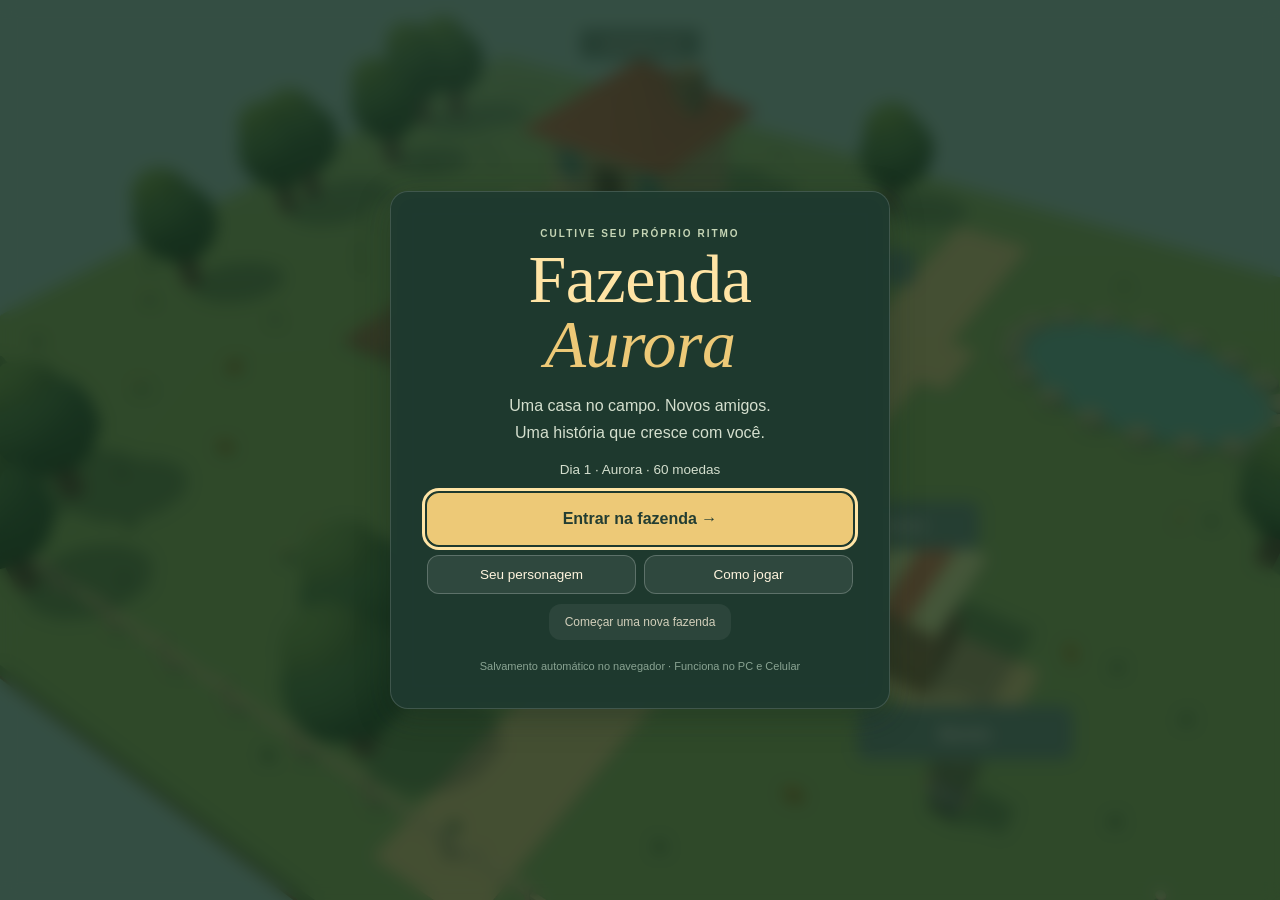
==== index.html @ 2487c28c "feat: Fazenda Aurora pronto para GitHub Pages com suporte mobile touch e áudio procedural" ====
<!DOCTYPE html>
<html lang="pt-BR">
<head>
  <meta charset="UTF-8">
  <meta name="viewport" content="width=device-width, initial-scale=1, maximum-scale=1, user-scalable=no, viewport-fit=cover">
  <title>Fazenda Aurora — Jogo 3D de Fazenda</title>
  
  <!-- SEO & Social Sharing -->
  <meta name="description" content="Fazenda Aurora — Jogo 3D relaxante de fazenda no navegador inspirado em Stardew Valley. Plante, colha, converse com os moradores e prospere no campo.">
  <meta name="theme-color" content="#203b30">
  <meta name="apple-mobile-web-app-capable" content="yes">
  <meta name="apple-mobile-web-app-status-bar-style" content="black-translucent">
  <link rel="icon" type="image/svg+xml" href="favicon.svg">
  
  <meta property="og:title" content="Fazenda Aurora — Jogo 3D de Fazenda">
  <meta property="og:description" content="Cultive seu próprio ritmo. Plante, regue, colha e viva a tranquilidade do campo direto no navegador.">
  <meta property="og:image" content="game-preview.png">
  <meta property="og:type" content="website">
  
  <meta name="twitter:card" content="summary_large_image">
  <meta name="twitter:title" content="Fazenda Aurora — Jogo 3D de Fazenda">
  <meta name="twitter:description" content="Plante, colha e viva no campo direto no navegador.">
  <meta name="twitter:image" content="game-preview.png">

  <link rel="stylesheet" href="style.css">
  <script defer src="three.min.js"></script>
  <script defer src="sound.js"></script>
  <script defer src="game.js"></script>
</head>
<body>
  <!-- HUD Superior Esquerdo -->
  <header id="hud" class="panel">
    <span class="eyebrow">SEU PEQUENO REFÚGIO</span>
    <h1>☀ Fazenda Aurora</h1>
    <div id="stats"></div>
    <div class="meter"><div id="energyFill"></div></div>
    <div id="wallet"></div>
  </header>

  <!-- Barra de Ferramentas / Opções -->
  <nav id="toolbar" class="panel" aria-label="Opções do jogo">
    <button id="soundButton" title="Alternar som">🔊 Som</button>
    <button id="cameraButton" title="Alternar ângulo da câmera">Câmera · V</button>
    <button id="menuButton" title="Abrir menu">Menu · Esc</button>
  </nav>

  <!-- Ajuda / Teclas (Desktop) -->
  <aside id="help" class="panel">
    <b>Uma vida mais tranquila.</b><br>
    WASD / setas · caminhar<br>E · plantar, regar e colher<br>
    1 / 2 / 3 · escolher sementes<br>R · dormir perto da casa<br>V · mudar a câmera<br>Q / F · girar a câmera<br>Esc · pausar / menu<br><br>
    <small>Moedas douradas valem 5 cada.<br>Converse com os moradores usando E.</small>
  </aside>

  <!-- Painel de Missões e Metas -->
  <aside id="quest" class="panel">
    <span class="eyebrow">VIDA NA VILA</span>
    <div id="questText"></div>
    <progress id="goal" max="500" value="0"></progress>
    <small id="goalText"></small>
  </aside>

  <!-- Notificações e Avisos -->
  <div id="toast" class="panel" role="status"></div>
  <div id="prompt" class="panel"></div>

  <!-- Barra de Seleção de Sementes -->
  <nav id="bar" class="panel" aria-label="Sementes">
    <button data-seed="0">1 · Cenoura</button>
    <button data-seed="1">2 · Tomate</button>
    <button data-seed="2">3 · Abóbora</button>
  </nav>

  <!-- Controles Touch para Celular / Tablet -->
  <div id="touchControls" class="touch-only" aria-hidden="true">
    <div id="touchJoy" aria-label="Joystick de movimento">
      <div id="touchKnob"></div>
    </div>
    <div id="touchActions">
      <button id="touchActionBtn" class="touch-btn touch-action" title="Interagir">Ação</button>
      <button id="touchSleepBtn" class="touch-btn touch-sleep" title="Dormir" hidden>🛌 Dormir</button>
      <button id="touchCamBtn" class="touch-btn touch-cam" title="Câmera">🎥</button>
    </div>
  </div>

  <!-- Mercadinho da Vila -->
  <div id="shop">
    <article class="panel" role="dialog" aria-modal="true" aria-labelledby="shopTitle">
      <h1 id="shopTitle">Mercadinho da vila</h1>
      <p>Sementes novas, colheitas fresquinhas.</p>
      <div id="shopStats"></div>
      <button data-buy="0">🥕 5 sementes de cenoura · 20 moedas</button>
      <button data-buy="1">🍅 5 sementes de tomate · 35 moedas</button>
      <button data-buy="2">🎃 5 sementes de abóbora · 50 moedas</button>
      <button id="sell">Vender toda a colheita</button>
      <button id="close">Voltar para a fazenda</button>
    </article>
  </div>

  <!-- Menu Principal -->
  <section id="menu" class="overlay" aria-label="Menu principal">
    <article class="menu-card panel" role="dialog" aria-modal="true" aria-labelledby="menuTitle">
      <span class="eyebrow">CULTIVE SEU PRÓPRIO RITMO</span>
      <h1 id="menuTitle">Fazenda<br><em>Aurora</em></h1>
      <p>Uma casa no campo. Novos amigos.<br>Uma história que cresce com você.</p>
      <div id="menuSummary"></div>
      <button id="play" class="primary">Entrar na fazenda →</button>
      <div class="menu-row">
        <button id="charactersButton">Seu personagem</button>
        <button id="instructionsButton">Como jogar</button>
      </div>
      <button id="newGame" class="subtle">Começar uma nova fazenda</button>
      <p id="resetConfirm" hidden>
        Apagar o progresso atual?<br>
        <button id="confirmReset">Sim, recomeçar</button>
        <button id="cancelReset">Cancelar</button>
      </p>
      <small>Salvamento automático no navegador · Funciona no PC e Celular</small>
    </article>
  </section>

  <!-- Escolha de Personagem -->
  <section id="characters" class="overlay" hidden>
    <article class="panel modal-card" role="dialog" aria-modal="true" aria-labelledby="charactersTitle">
      <span class="eyebrow">QUEM VAI CUIDAR DA FAZENDA?</span>
      <h1 id="charactersTitle">Escolha seu personagem</h1>
      <p>A escolha é visual. Todos começam com as mesmas oportunidades.</p>
      <div id="characterList"></div>
      <button id="charactersBack" class="primary">Voltar ao menu</button>
    </article>
  </section>

  <!-- Instruções de Jogo -->
  <section id="instructions" class="overlay" hidden>
    <article class="panel modal-card" role="dialog" aria-modal="true" aria-labelledby="instructionsTitle">
      <h1 id="instructionsTitle">Como jogar</h1>
      <ol>
        <li><strong>Movimento:</strong> No computador, use <code>WASD</code> ou setas. No celular, use o joystick na tela.</li>
        <li><strong>Plantio e Rega:</strong> Escolha sementes (1–3 ou na barra). Pressione <code>E</code> (ou botão Ação) para plantar e novamente para regar.</li>
        <li><strong>Dormir:</strong> Vá até a casa e aperte <code>R</code> (ou botão Dormir). Apenas plantas regadas crescem no dia seguinte!</li>
        <li><strong>Colheita:</strong> Cenouras levam 1 dia; tomates levam 2; abóboras levam 3. Colha e venda no mercado.</li>
        <li><strong>Economia:</strong> Recolha as moedas espalhadas pelos caminhos diariamente e entregue encomendas aos moradores (Lina e Bento).</li>
      </ol>
      <p><em>V</em> alterna a câmera (Diorama, Próxima e Aérea). <em>Q/F</em> giram a visão. <em>Esc</em> abre o menu.</p>
      <button id="instructionsBack" class="primary">Entendi, vamos lá!</button>
    </article>
  </section>

  <!-- Janela de Diálogo com Moradores -->
  <section id="dialog" class="overlay" hidden>
    <article class="panel modal-card" role="dialog" aria-modal="true" aria-labelledby="dialogTitle">
      <span class="eyebrow">CONVERSA NA VILA</span>
      <h1 id="dialogTitle"></h1>
      <p id="dialogText"></p>
      <button id="deliver" class="primary">Entregar encomenda</button>
      <button id="dialogClose">Até mais!</button>
    </article>
  </section>
</body>
</html>
---- style.css ----
* { box-sizing: border-box; -webkit-tap-highlight-color: transparent; }
:root {
  --primary: #edc977;
  --primary-hover: #ffe4a5;
  --bg-panel: #203b30f0;
  --bg-border: #ffffff25;
  --text-main: #fff5de;
  --text-muted: #d4dfce;
  --accent-gold: #ffe29a;
}

body {
  margin: 0;
  overflow: hidden;
  background: #aed8ca;
  font-family: -apple-system, BlinkMacSystemFont, "Segoe UI", Roboto, Helvetica, Arial, sans-serif;
  color: var(--text-main);
  user-select: none;
  -webkit-user-select: none;
  touch-action: none;
}

canvas {
  display: block;
  touch-action: none;
  width: 100vw;
  height: 100vh;
}

.panel {
  background: var(--bg-panel);
  border: 1px solid var(--bg-border);
  border-radius: 18px;
  box-shadow: 0 8px 32px rgba(19, 41, 27, 0.35);
  backdrop-filter: blur(12px);
  -webkit-backdrop-filter: blur(12px);
}

#hud {
  position: absolute;
  top: max(16px, env(safe-area-inset-top));
  left: max(16px, env(safe-area-inset-left));
  padding: 16px 22px;
  pointer-events: none;
  z-index: 4;
}

h1 {
  font-family: Georgia, "Times New Roman", serif;
  margin: 0 0 6px;
  font-size: 26px;
  color: var(--primary-hover);
  letter-spacing: -0.5px;
}

#stats {
  font-size: 13.5px;
  line-height: 1.7;
  max-width: 340px;
  color: var(--text-muted);
}

#help {
  position: absolute;
  right: max(16px, env(safe-area-inset-right));
  top: max(85px, env(safe-area-inset-top) + 65px);
  padding: 16px 20px;
  font-size: 12.5px;
  line-height: 1.85;
  max-width: 250px;
  z-index: 4;
}
#help b { color: var(--primary-hover); }

#bar {
  position: absolute;
  bottom: max(20px, env(safe-area-inset-bottom));
  left: 50%;
  transform: translateX(-50%);
  display: flex;
  gap: 8px;
  padding: 8px 12px;
  z-index: 4;
  max-width: 95vw;
}

button {
  cursor: pointer;
  border: 1px solid rgba(255, 255, 255, 0.22);
  background: rgba(255, 255, 255, 0.08);
  color: var(--text-main);
  padding: 11px 16px;
  border-radius: 12px;
  font: inherit;
  font-weight: 500;
  transition: transform 0.1s ease, background 0.15s ease, color 0.15s ease;
}

button:hover, button.active {
  background: var(--primary);
  color: #233d32;
  border-color: var(--primary);
}

button:active {
  transform: scale(0.97);
}

button:focus-visible {
  outline: 3px solid var(--primary-hover);
  outline-offset: 2px;
}

#prompt {
  position: absolute;
  bottom: max(95px, env(safe-area-inset-bottom) + 75px);
  left: 50%;
  transform: translateX(-50%);
  padding: 10px 22px;
  text-align: center;
  max-width: 90vw;
  font-weight: 600;
  font-size: 14.5px;
  color: var(--primary-hover);
  z-index: 4;
  pointer-events: none;
  transition: opacity 0.2s ease;
}

#toast {
  position: absolute;
  z-index: 25;
  top: max(120px, env(safe-area-inset-top) + 100px);
  left: 50%;
  transform: translateX(-50%);
  padding: 12px 24px;
  opacity: 0;
  transition: opacity 0.25s ease, transform 0.25s ease;
  pointer-events: none;
  text-align: center;
  font-weight: 600;
  font-size: 14px;
  box-shadow: 0 10px 30px rgba(0, 0, 0, 0.4);
}

#shop {
  position: absolute;
  inset: 0;
  background: rgba(16, 39, 27, 0.75);
  display: none;
  place-items: center;
  z-index: 15;
  padding: 20px;
}
#shop article {
  width: min(440px, 94vw);
  padding: 26px;
  max-height: 90vh;
  overflow-y: auto;
}
#shop button {
  display: block;
  width: 100%;
  margin-top: 10px;
  text-align: left;
}

small { opacity: 0.8; }
[hidden] { display: none !important; }

.eyebrow {
  display: block;
  color: #c5d5b5;
  font-size: 10px;
  font-weight: 700;
  letter-spacing: 2px;
  margin-bottom: 8px;
}

#wallet {
  color: var(--accent-gold);
  font-size: 17px;
  margin-top: 8px;
  font-weight: 700;
}

.meter {
  height: 6px;
  background: rgba(255, 255, 255, 0.15);
  margin-top: 8px;
  border-radius: 9px;
  overflow: hidden;
}
#energyFill {
  height: 100%;
  background: linear-gradient(90deg, #8dc563, #edd477);
  transition: width 0.3s ease;
}

#toolbar {
  position: absolute;
  right: max(16px, env(safe-area-inset-right));
  top: max(16px, env(safe-area-inset-top));
  display: flex;
  padding: 6px;
  gap: 6px;
  z-index: 5;
}
#toolbar button {
  font-size: 12.5px;
  padding: 9px 13px;
}

#quest {
  position: absolute;
  left: max(16px, env(safe-area-inset-left));
  bottom: max(120px, env(safe-area-inset-bottom) + 90px);
  width: 250px;
  padding: 16px;
  font-size: 12.5px;
  line-height: 1.65;
  pointer-events: none;
  z-index: 4;
}

progress {
  width: 100%;
  height: 7px;
  accent-color: var(--primary);
  margin-top: 10px;
  border-radius: 4px;
}
#goalText { display: block; margin-top: 4px; }

.overlay {
  position: fixed;
  inset: 0;
  z-index: 20;
  display: grid;
  place-items: center;
  padding: 20px;
  background: rgba(16, 39, 27, 0.78);
  backdrop-filter: blur(8px);
  -webkit-backdrop-filter: blur(8px);
  overflow-y: auto;
}

.menu-card {
  width: min(500px, 100%);
  padding: 36px;
  text-align: center;
  background: #203b30f6;
}
.menu-card h1 {
  font-size: clamp(42px, 7vw, 68px);
  line-height: 0.96;
  font-weight: normal;
}
.menu-card h1 em { color: var(--primary); font-style: italic; }
.menu-card p { line-height: 1.65; color: var(--text-muted); }
#menuSummary { margin: 16px 0; font-size: 13.5px; color: var(--text-muted); }
.primary { background: var(--primary); color: #233d32; font-weight: 700; border-color: var(--primary); }
#play { width: 100%; margin-bottom: 10px; padding: 16px; font-size: 16px; }
.menu-row { display: flex; gap: 8px; }
.menu-row button { flex: 1; font-size: 13.5px; }
.subtle { border: 0; margin: 10px 0; font-size: 12px; opacity: 0.8; }
.subtle:hover { opacity: 1; }
.menu-card > small { display: block; font-size: 11px; margin-top: 10px; color: #a4beab; }

.modal-card {
  width: min(650px, 100%);
  padding: 30px;
  background: #203b30f8;
}
.modal-card p, .modal-card li { line-height: 1.8; color: var(--text-muted); }
.modal-card ol { padding-left: 20px; }
.modal-card code {
  background: rgba(255, 255, 255, 0.15);
  padding: 2px 6px;
  border-radius: 4px;
  font-family: inherit;
  color: var(--accent-gold);
}

#characterList {
  display: grid;
  grid-template-columns: repeat(3, 1fr);
  gap: 12px;
  margin: 22px 0;
}
.character-card {
  padding: 16px 10px;
  text-align: center;
}
.character-card strong, .character-card small { display: block; }
.character-card small { margin-top: 4px; font-size: 11px; }

.avatar {
  height: 100px;
  width: 80px;
  position: relative;
  display: block;
  margin: 0 auto 10px;
}
.avatar::before {
  content: '';
  position: absolute;
  left: 23px;
  top: 15px;
  width: 34px;
  height: 34px;
  background: var(--skin);
  border-radius: 9px;
  box-shadow: 0 -9px 0 var(--hat);
}
.avatar::after {
  content: '';
  position: absolute;
  left: 15px;
  top: 52px;
  width: 50px;
  height: 36px;
  background: var(--shirt);
  border-radius: 8px 8px 3px 3px;
  box-shadow: -10px 0 0 -5px var(--skin), 10px 0 0 -5px var(--skin);
}

button:disabled { opacity: 0.42; cursor: not-allowed; }

/* 📱 Controles Touch para Celular / Tablet */
.touch-only {
  display: none;
  pointer-events: none;
  position: fixed;
  inset: 0;
  z-index: 6;
}

body.touch-active .touch-only {
  display: block;
}

#touchJoy {
  position: absolute;
  bottom: max(25px, env(safe-area-inset-bottom) + 15px);
  left: max(20px, env(safe-area-inset-left) + 10px);
  width: 120px;
  height: 120px;
  border-radius: 50%;
  background: rgba(35, 61, 50, 0.5);
  border: 2px solid rgba(255, 255, 255, 0.25);
  backdrop-filter: blur(8px);
  -webkit-backdrop-filter: blur(8px);
  pointer-events: auto;
  touch-action: none;
  box-shadow: 0 4px 18px rgba(0, 0, 0, 0.25);
}

#touchKnob {
  position: absolute;
  left: 50%;
  top: 50%;
  width: 50px;
  height: 50px;
  margin: -25px 0 0 -25px;
  border-radius: 50%;
  background: radial-gradient(circle, #ffe4a5 30%, #edc977 100%);
  box-shadow: 0 4px 12px rgba(0, 0, 0, 0.35);
  pointer-events: none;
  transition: transform 0.05s ease-out;
}

#touchActions {
  position: absolute;
  bottom: max(25px, env(safe-area-inset-bottom) + 15px);
  right: max(20px, env(safe-area-inset-right) + 10px);
  display: flex;
  flex-direction: column-reverse;
  gap: 12px;
  align-items: flex-end;
  pointer-events: auto;
}

.touch-btn {
  pointer-events: auto;
  touch-action: manipulation;
  width: 64px;
  height: 64px;
  border-radius: 50%;
  border: 2px solid rgba(255, 255, 255, 0.35);
  background: rgba(32, 59, 48, 0.85);
  color: var(--accent-gold);
  font-weight: 700;
  font-size: 13px;
  display: flex;
  align-items: center;
  justify-content: center;
  text-align: center;
  box-shadow: 0 6px 18px rgba(0, 0, 0, 0.3);
  padding: 0;
}

.touch-btn:active {
  transform: scale(0.92);
  background: var(--primary);
  color: #203b30;
}

.touch-action {
  width: 72px;
  height: 72px;
  font-size: 14px;
  background: rgba(237, 201, 119, 0.25);
  border-color: var(--primary);
  color: var(--primary-hover);
}

.touch-cam {
  width: 48px;
  height: 48px;
  font-size: 18px;
}

.touch-sleep {
  width: auto;
  height: 48px;
  border-radius: 24px;
  padding: 0 16px;
  font-size: 13px;
}

body.menu-open #hud,
body.menu-open #help,
body.menu-open #bar,
body.menu-open #quest,
body.menu-open #prompt,
body.menu-open #toolbar,
body.menu-open #touchControls {
  visibility: hidden;
}

@media (max-width: 800px) {
  #help { display: none; }
  #hud { padding: 12px 16px; }
  h1 { font-size: 20px; }
  #quest { display: none; }
  #bar { bottom: max(14px, env(safe-area-inset-bottom)); }
  #bar button { padding: 8px 12px; font-size: 12px; }
  #toolbar button { padding: 8px 10px; font-size: 11px; }
  #prompt { font-size: 13px; bottom: max(100px, env(safe-area-inset-bottom) + 85px); }
  .modal-card { padding: 20px; }
  .menu-card { padding: 26px 20px; }
  .character-card { padding: 12px 4px; }
  .avatar { transform: scale(0.85); margin-bottom: 6px; }
}

@media (max-height: 600px) {
  .menu-card { padding: 20px; }
  .menu-card h1 { font-size: 38px; }
  #hud { padding: 8px 12px; }
  #hud h1 { font-size: 18px; }
  #bar button { padding: 6px 10px; }
}
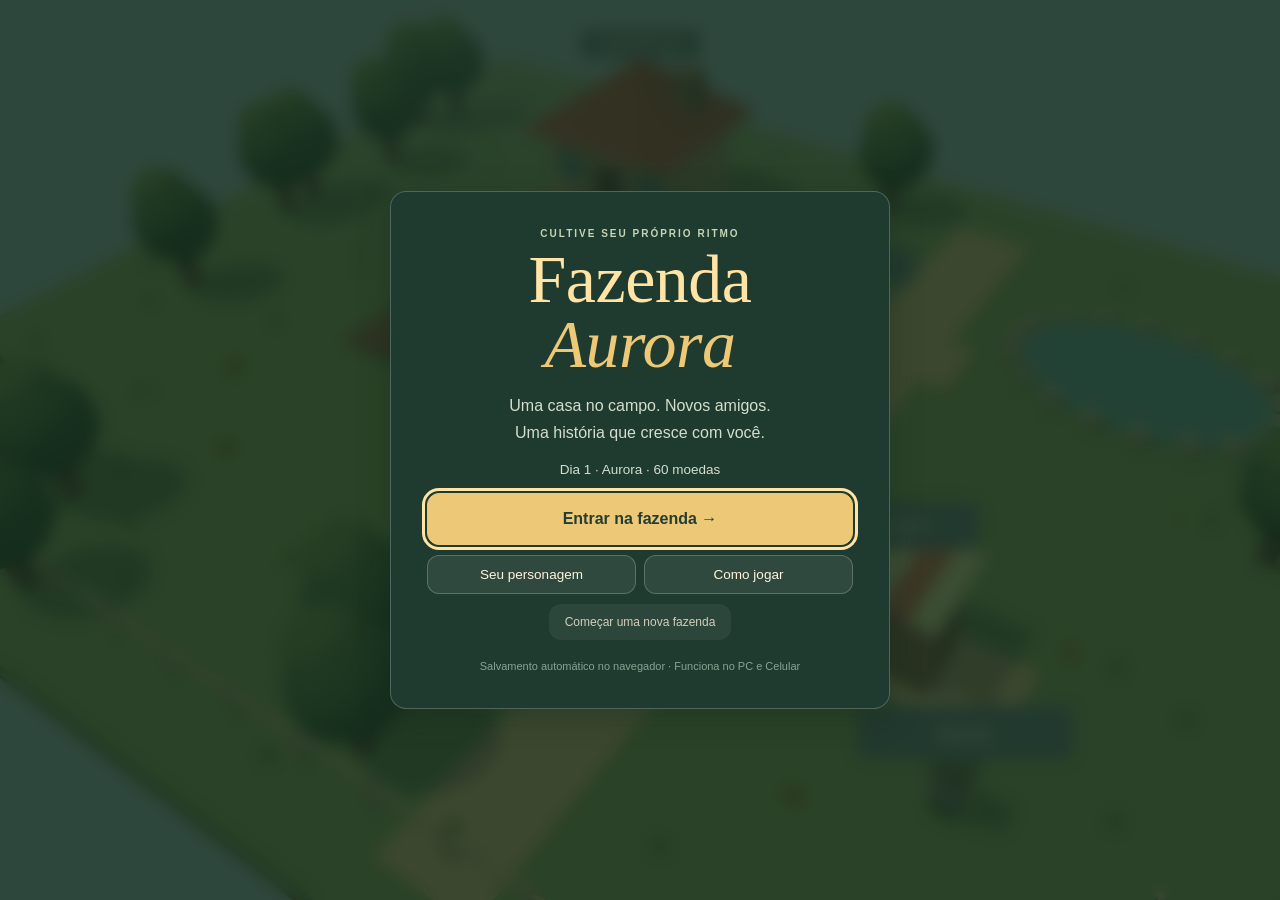
==== commit a194db6e: "fix(mobile): refatora layout mobile para evitar sobreposições e manter HUD e missões visíveis" ====
--- a/index.html
+++ b/index.html
@@ -39,9 +39,15 @@
 
   <!-- Barra de Ferramentas / Opções -->
   <nav id="toolbar" class="panel" aria-label="Opções do jogo">
-    <button id="soundButton" title="Alternar som">🔊 Som</button>
-    <button id="cameraButton" title="Alternar ângulo da câmera">Câmera · V</button>
-    <button id="menuButton" title="Abrir menu">Menu · Esc</button>
+    <button id="soundButton" title="Alternar som">
+      <span class="btn-icon">🔊</span><span class="btn-text"> Som</span>
+    </button>
+    <button id="cameraButton" title="Alternar ângulo da câmera">
+      <span class="btn-icon">🎥</span><span class="btn-text" id="cameraText"> Câmera · V</span>
+    </button>
+    <button id="menuButton" title="Abrir menu">
+      <span class="btn-icon">☰</span><span class="btn-text"> Menu · Esc</span>
+    </button>
   </nav>
 
   <!-- Ajuda / Teclas (Desktop) -->
@@ -54,7 +60,10 @@
 
   <!-- Painel de Missões e Metas -->
   <aside id="quest" class="panel">
-    <span class="eyebrow">VIDA NA VILA</span>
+    <div class="quest-title-row">
+      <span class="eyebrow">VIDA NA VILA</span>
+      <span id="questBadge" class="quest-badge">Missões</span>
+    </div>
     <div id="questText"></div>
     <progress id="goal" max="500" value="0"></progress>
     <small id="goalText"></small>
@@ -66,9 +75,15 @@
 
   <!-- Barra de Seleção de Sementes -->
   <nav id="bar" class="panel" aria-label="Sementes">
-    <button data-seed="0">1 · Cenoura</button>
-    <button data-seed="1">2 · Tomate</button>
-    <button data-seed="2">3 · Abóbora</button>
+    <button data-seed="0">
+      <span class="crop-icon">🥕</span> <span class="crop-name">1 · Cenoura</span> <span class="crop-qty">(8)</span>
+    </button>
+    <button data-seed="1">
+      <span class="crop-icon">🍅</span> <span class="crop-name">2 · Tomate</span> <span class="crop-qty">(3)</span>
+    </button>
+    <button data-seed="2">
+      <span class="crop-icon">🎃</span> <span class="crop-name">3 · Abóbora</span> <span class="crop-qty">(2)</span>
+    </button>
   </nav>
 
   <!-- Controles Touch para Celular / Tablet -->
--- a/style.css
+++ b/style.css
@@ -1,9 +1,13 @@
-* { box-sizing: border-box; -webkit-tap-highlight-color: transparent; }
+* {
+  box-sizing: border-box;
+  -webkit-tap-highlight-color: transparent;
+}
+
 :root {
   --primary: #edc977;
   --primary-hover: #ffe4a5;
-  --bg-panel: #203b30f0;
-  --bg-border: #ffffff25;
+  --bg-panel: rgba(32, 59, 48, 0.94);
+  --bg-border: rgba(255, 255, 255, 0.22);
   --text-main: #fff5de;
   --text-muted: #d4dfce;
   --accent-gold: #ffe29a;
@@ -30,11 +34,15 @@
 .panel {
   background: var(--bg-panel);
   border: 1px solid var(--bg-border);
-  border-radius: 18px;
-  box-shadow: 0 8px 32px rgba(19, 41, 27, 0.35);
+  border-radius: 16px;
+  box-shadow: 0 8px 30px rgba(19, 41, 27, 0.35);
   backdrop-filter: blur(12px);
   -webkit-backdrop-filter: blur(12px);
 }
+
+/* ==========================================================================
+   DESKTOP DEFAULT LAYOUT
+   ========================================================================== */
 
 #hud {
   position: absolute;
@@ -43,6 +51,7 @@
   padding: 16px 22px;
   pointer-events: none;
   z-index: 4;
+  max-width: 350px;
 }
 
 h1 {
@@ -56,7 +65,6 @@
 #stats {
   font-size: 13.5px;
   line-height: 1.7;
-  max-width: 340px;
   color: var(--text-muted);
 }
 
@@ -125,28 +133,30 @@
   z-index: 4;
   pointer-events: none;
   transition: opacity 0.2s ease;
+  white-space: nowrap;
 }
 
 #toast {
   position: absolute;
   z-index: 25;
-  top: max(120px, env(safe-area-inset-top) + 100px);
+  top: max(115px, env(safe-area-inset-top) + 95px);
   left: 50%;
   transform: translateX(-50%);
-  padding: 12px 24px;
+  padding: 11px 22px;
   opacity: 0;
-  transition: opacity 0.25s ease, transform 0.25s ease;
+  transition: opacity 0.25s ease;
   pointer-events: none;
   text-align: center;
   font-weight: 600;
-  font-size: 14px;
+  font-size: 13.5px;
   box-shadow: 0 10px 30px rgba(0, 0, 0, 0.4);
+  max-width: 90vw;
 }
 
 #shop {
   position: absolute;
   inset: 0;
-  background: rgba(16, 39, 27, 0.75);
+  background: rgba(16, 39, 27, 0.78);
   display: none;
   place-items: center;
   z-index: 15;
@@ -179,7 +189,7 @@
 
 #wallet {
   color: var(--accent-gold);
-  font-size: 17px;
+  font-size: 16.5px;
   margin-top: 8px;
   font-weight: 700;
 }
@@ -209,6 +219,9 @@
 #toolbar button {
   font-size: 12.5px;
   padding: 9px 13px;
+  display: flex;
+  align-items: center;
+  gap: 4px;
 }
 
 #quest {
@@ -222,6 +235,14 @@
   pointer-events: none;
   z-index: 4;
 }
+.quest-title-row {
+  display: flex;
+  align-items: center;
+  justify-content: space-between;
+}
+.quest-badge {
+  display: none;
+}
 
 progress {
   width: 100%;
@@ -232,6 +253,7 @@
 }
 #goalText { display: block; margin-top: 4px; }
 
+/* Modals */
 .overlay {
   position: fixed;
   inset: 0;
@@ -239,7 +261,7 @@
   display: grid;
   place-items: center;
   padding: 20px;
-  background: rgba(16, 39, 27, 0.78);
+  background: rgba(16, 39, 27, 0.82);
   backdrop-filter: blur(8px);
   -webkit-backdrop-filter: blur(8px);
   overflow-y: auto;
@@ -249,10 +271,10 @@
   width: min(500px, 100%);
   padding: 36px;
   text-align: center;
-  background: #203b30f6;
+  background: #203b30f8;
 }
 .menu-card h1 {
-  font-size: clamp(42px, 7vw, 68px);
+  font-size: clamp(40px, 7vw, 68px);
   line-height: 0.96;
   font-weight: normal;
 }
@@ -342,41 +364,41 @@
 
 #touchJoy {
   position: absolute;
-  bottom: max(25px, env(safe-area-inset-bottom) + 15px);
-  left: max(20px, env(safe-area-inset-left) + 10px);
-  width: 120px;
-  height: 120px;
+  bottom: max(18px, env(safe-area-inset-bottom) + 8px);
+  left: max(16px, env(safe-area-inset-left) + 6px);
+  width: 114px;
+  height: 114px;
   border-radius: 50%;
-  background: rgba(35, 61, 50, 0.5);
-  border: 2px solid rgba(255, 255, 255, 0.25);
+  background: rgba(35, 61, 50, 0.55);
+  border: 2px solid rgba(255, 255, 255, 0.28);
   backdrop-filter: blur(8px);
   -webkit-backdrop-filter: blur(8px);
   pointer-events: auto;
   touch-action: none;
-  box-shadow: 0 4px 18px rgba(0, 0, 0, 0.25);
+  box-shadow: 0 4px 18px rgba(0, 0, 0, 0.3);
 }
 
 #touchKnob {
   position: absolute;
   left: 50%;
   top: 50%;
-  width: 50px;
-  height: 50px;
-  margin: -25px 0 0 -25px;
+  width: 48px;
+  height: 48px;
+  margin: -24px 0 0 -24px;
   border-radius: 50%;
   background: radial-gradient(circle, #ffe4a5 30%, #edc977 100%);
-  box-shadow: 0 4px 12px rgba(0, 0, 0, 0.35);
+  box-shadow: 0 4px 12px rgba(0, 0, 0, 0.4);
   pointer-events: none;
-  transition: transform 0.05s ease-out;
+  transition: transform 0.04s ease-out;
 }
 
 #touchActions {
   position: absolute;
-  bottom: max(25px, env(safe-area-inset-bottom) + 15px);
-  right: max(20px, env(safe-area-inset-right) + 10px);
+  bottom: max(18px, env(safe-area-inset-bottom) + 8px);
+  right: max(16px, env(safe-area-inset-right) + 6px);
   display: flex;
   flex-direction: column-reverse;
-  gap: 12px;
+  gap: 10px;
   align-items: flex-end;
   pointer-events: auto;
 }
@@ -384,11 +406,11 @@
 .touch-btn {
   pointer-events: auto;
   touch-action: manipulation;
-  width: 64px;
-  height: 64px;
+  width: 62px;
+  height: 62px;
   border-radius: 50%;
   border: 2px solid rgba(255, 255, 255, 0.35);
-  background: rgba(32, 59, 48, 0.85);
+  background: rgba(32, 59, 48, 0.9);
   color: var(--accent-gold);
   font-weight: 700;
   font-size: 13px;
@@ -396,7 +418,7 @@
   align-items: center;
   justify-content: center;
   text-align: center;
-  box-shadow: 0 6px 18px rgba(0, 0, 0, 0.3);
+  box-shadow: 0 6px 18px rgba(0, 0, 0, 0.35);
   padding: 0;
 }
 
@@ -407,26 +429,26 @@
 }
 
 .touch-action {
-  width: 72px;
-  height: 72px;
+  width: 70px;
+  height: 70px;
   font-size: 14px;
-  background: rgba(237, 201, 119, 0.25);
+  background: rgba(237, 201, 119, 0.28);
   border-color: var(--primary);
   color: var(--primary-hover);
 }
 
 .touch-cam {
-  width: 48px;
-  height: 48px;
-  font-size: 18px;
+  width: 44px;
+  height: 44px;
+  font-size: 17px;
 }
 
 .touch-sleep {
   width: auto;
-  height: 48px;
-  border-radius: 24px;
+  height: 44px;
+  border-radius: 22px;
   padding: 0 16px;
-  font-size: 13px;
+  font-size: 12.5px;
 }
 
 body.menu-open #hud,
@@ -439,25 +461,238 @@
   visibility: hidden;
 }
 
+/* ==========================================================================
+   📱 RESPONSIVE MOBILE LAYOUT (SMARTPHONES & TABLETS)
+   Garante que nenhum elemento se sobreponha ou fique oculto
+   ========================================================================== */
+
 @media (max-width: 800px) {
-  #help { display: none; }
-  #hud { padding: 12px 16px; }
-  h1 { font-size: 20px; }
-  #quest { display: none; }
-  #bar { bottom: max(14px, env(safe-area-inset-bottom)); }
-  #bar button { padding: 8px 12px; font-size: 12px; }
-  #toolbar button { padding: 8px 10px; font-size: 11px; }
-  #prompt { font-size: 13px; bottom: max(100px, env(safe-area-inset-bottom) + 85px); }
-  .modal-card { padding: 20px; }
-  .menu-card { padding: 26px 20px; }
-  .character-card { padding: 12px 4px; }
-  .avatar { transform: scale(0.85); margin-bottom: 6px; }
-}
-
-@media (max-height: 600px) {
-  .menu-card { padding: 20px; }
-  .menu-card h1 { font-size: 38px; }
-  #hud { padding: 8px 12px; }
-  #hud h1 { font-size: 18px; }
-  #bar button { padding: 6px 10px; }
-}
+  /* 1. Top HUD (Superior Esquerdo) - Enxuto e sem colidir */
+  #hud {
+    top: max(10px, env(safe-area-inset-top));
+    left: max(10px, env(safe-area-inset-left));
+    padding: 9px 13px;
+    max-width: calc(100vw - 145px);
+    border-radius: 13px;
+  }
+  #hud .eyebrow {
+    display: none;
+  }
+  #hud h1 {
+    font-size: 15px;
+    margin: 0 0 2px;
+    white-space: nowrap;
+    overflow: hidden;
+    text-overflow: ellipsis;
+  }
+  #stats {
+    font-size: 11px;
+    line-height: 1.35;
+    white-space: nowrap;
+    overflow: hidden;
+    text-overflow: ellipsis;
+  }
+  #wallet {
+    font-size: 13.5px;
+    margin-top: 3px;
+    font-weight: 700;
+  }
+  .meter {
+    height: 4px;
+    margin-top: 4px;
+  }
+
+  /* 2. Top Toolbar (Superior Direito) - Botões compactos de ícone */
+  #toolbar {
+    top: max(10px, env(safe-area-inset-top));
+    right: max(10px, env(safe-area-inset-right));
+    padding: 4px;
+    gap: 5px;
+    border-radius: 13px;
+  }
+  #toolbar button {
+    width: 36px;
+    height: 36px;
+    padding: 0;
+    justify-content: center;
+    border-radius: 10px;
+    font-size: 16px;
+  }
+  #toolbar .btn-text {
+    display: none;
+  }
+
+  /* 3. Ajuda do teclado - Oculta no mobile (usado via menu) */
+  #help {
+    display: none;
+  }
+
+  /* 4. Painel de Missões & Metas - NUNCA ESCONDIDO! */
+  /* Posicionado logo abaixo do Top Bar com layout elegante */
+  #quest {
+    display: block !important;
+    position: absolute;
+    top: max(84px, env(safe-area-inset-top) + 72px);
+    left: max(10px, env(safe-area-inset-left));
+    right: auto;
+    bottom: auto;
+    max-width: calc(100vw - 20px);
+    width: auto;
+    padding: 7px 12px;
+    font-size: 11px;
+    line-height: 1.35;
+    background: rgba(32, 59, 48, 0.92);
+    border-radius: 12px;
+    pointer-events: none;
+    z-index: 4;
+  }
+  #quest .eyebrow {
+    font-size: 8px;
+    letter-spacing: 1px;
+    margin-bottom: 2px;
+    display: inline-block;
+  }
+  #questText {
+    font-size: 11px;
+    color: var(--accent-gold);
+    display: block;
+    margin-top: 1px;
+  }
+  progress {
+    height: 5px;
+    margin-top: 4px;
+  }
+  #goalText {
+    font-size: 9.5px;
+    margin-top: 2px;
+    opacity: 0.85;
+  }
+
+  /* 5. Notificações Toast - Perfeitamente centralizadas */
+  #toast {
+    top: max(140px, env(safe-area-inset-top) + 125px);
+    font-size: 12.5px;
+    padding: 9px 18px;
+  }
+
+  /* 6. Barra de Sementes - Posicionada ACIMA da área de toque */
+  #bar {
+    bottom: max(138px, env(safe-area-inset-bottom) + 125px);
+    left: 50%;
+    transform: translateX(-50%);
+    padding: 5px 8px;
+    gap: 6px;
+    border-radius: 14px;
+    z-index: 5;
+  }
+  #bar button {
+    padding: 7px 11px;
+    font-size: 12.5px;
+    border-radius: 10px;
+  }
+
+  /* 7. Prompt / Dica - Flutuando acima da barra de sementes */
+  #prompt {
+    bottom: max(188px, env(safe-area-inset-bottom) + 175px);
+    font-size: 12px;
+    padding: 6px 14px;
+    border-radius: 20px;
+  }
+
+  /* Modais no Mobile */
+  .modal-card {
+    padding: 20px;
+    max-height: 90vh;
+  }
+  .menu-card {
+    padding: 26px 20px;
+    max-height: 90vh;
+  }
+  .character-card {
+    padding: 12px 4px;
+  }
+  .avatar {
+    transform: scale(0.85);
+    margin-bottom: 6px;
+  }
+}
+
+/* Telas muito estreitas (< 550px) */
+@media (max-width: 550px) {
+  #bar .crop-name {
+    display: none;
+  }
+  #bar button {
+    padding: 7px 9px;
+    font-size: 12px;
+  }
+}
+
+/* ==========================================================================
+   📱 MODO PAISAGEM / LANDSCAPE (Celulares na horizontal)
+   ========================================================================== */
+
+@media (max-height: 500px) and (orientation: landscape) {
+  #hud {
+    top: max(6px, env(safe-area-inset-top));
+    left: max(8px, env(safe-area-inset-left));
+    padding: 6px 10px;
+    max-width: 230px;
+  }
+  #hud h1 { font-size: 13.5px; margin-bottom: 1px; }
+  #stats { font-size: 10px; }
+  #wallet { font-size: 12px; margin-top: 2px; }
+
+  #toolbar {
+    top: max(6px, env(safe-area-inset-top));
+    right: max(8px, env(safe-area-inset-right));
+    padding: 3px;
+  }
+  #toolbar button { width: 32px; height: 32px; font-size: 14px; }
+
+  /* Em paisagem, o painel de missões fica no centro-topo */
+  #quest {
+    top: max(6px, env(safe-area-inset-top)) !important;
+    left: 245px !important;
+    max-width: 300px !important;
+    padding: 5px 9px !important;
+  }
+
+  #bar {
+    bottom: max(10px, env(safe-area-inset-bottom));
+    padding: 4px 6px;
+    gap: 5px;
+  }
+  #bar button { padding: 5px 8px; font-size: 11px; }
+
+  #touchJoy {
+    bottom: max(10px, env(safe-area-inset-bottom));
+    left: max(12px, env(safe-area-inset-left));
+    width: 90px;
+    height: 90px;
+  }
+  #touchKnob {
+    width: 38px;
+    height: 38px;
+    margin: -19px 0 0 -19px;
+  }
+
+  #touchActions {
+    bottom: max(10px, env(safe-area-inset-bottom));
+    right: max(12px, env(safe-area-inset-right));
+    gap: 6px;
+  }
+  .touch-action { width: 56px; height: 56px; font-size: 12px; }
+  .touch-cam { width: 36px; height: 36px; font-size: 14px; }
+  .touch-sleep { height: 36px; padding: 0 10px; font-size: 11px; }
+
+  #prompt {
+    bottom: max(55px, env(safe-area-inset-bottom) + 48px);
+    font-size: 11px;
+    padding: 4px 10px;
+  }
+
+  .menu-card { padding: 18px; }
+  .menu-card h1 { font-size: 32px; }
+  #play { padding: 10px; }
+}
